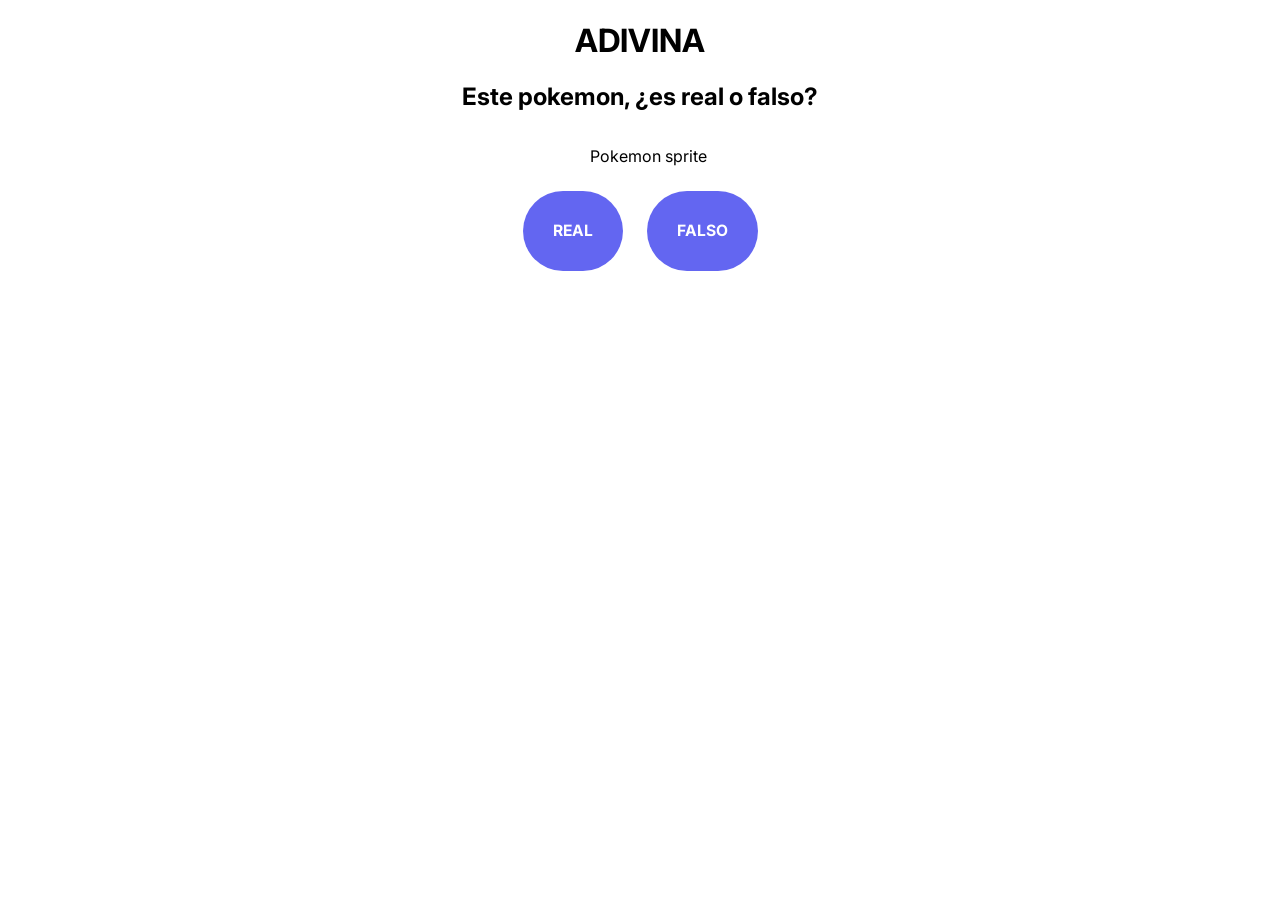
==== adivinar.html @ 4ac4ade1 "Add files via upload" ====
<!DOCTYPE html>
<html lang="en">
<head>
    <meta charset="UTF-8">
    <meta name="viewport" content="width=device-width, initial-scale=1.0">
    <link rel="stylesheet" href= "estilos.css">
    <title>Pokeguess</title>
</head>
<body>
    <h1>ADIVINA</h1>
    <h2>Este pokemon, ¿es real o falso?</h2>
        <div id="pokemon-container">
        <img id="pokemonimg" alt="Pokemon sprite" src="" />
    </div>

    
    <button id="boton"><h3>REAL</h3></button>
    <button id="boton"><h3>FALSO</h3></button>

    <script src="script.js"></script>

</body>
</html>
---- estilos.css ----
@import url('https://fonts.googleapis.com/css2?family=Inter:wght@400;600&display=swap');

* {
    font-family: 'Inter', system-ui, sans-serif;
}

body {
    margin: 0;
    min-height: 100vh;
    place-items: center;
    text-align: center;
}

#pokemon-container {
    display: grid;
    place-items: center;

}

#pokemonimg {
    width: 200%;
    height: auto;
    margin: 15px
}

button {
    border: none;
    background: #6366f1;
    color: white;
    padding: 15px 30px;
    border-radius: 40px;
    cursor: pointer;
    transition: transform 0.2s ease, background 0.2s ease;
    margin: 10px;
}

button:hover {
    transform: translateY(-2px);
    background: #4f46e5;
}
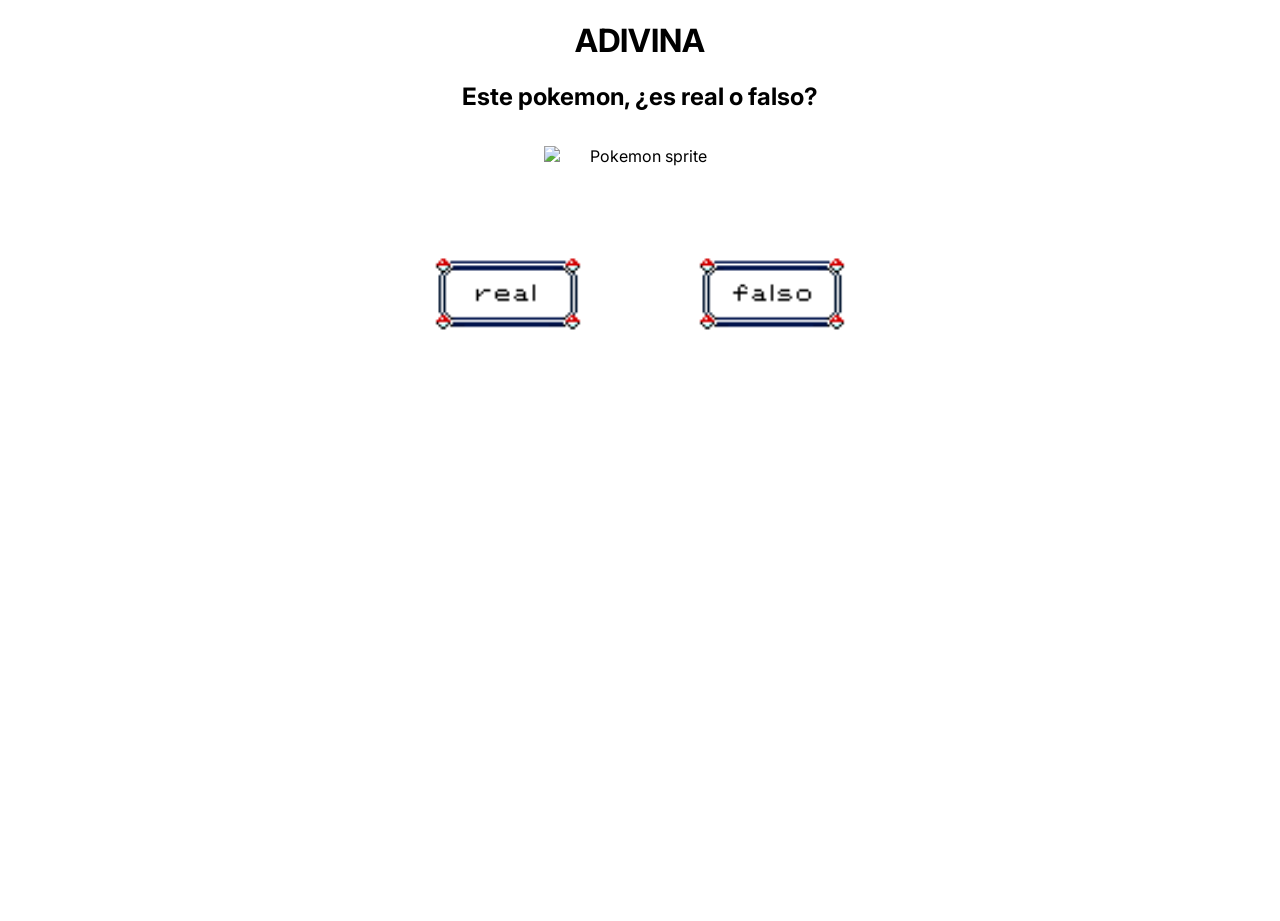
==== commit 6bc243e0: "Add files via upload" ====
--- a/adivinar.html
+++ b/adivinar.html
@@ -11,11 +11,12 @@
     <h2>Este pokemon, ¿es real o falso?</h2>
         <div id="pokemon-container">
         <img id="pokemonimg" alt="Pokemon sprite" src="" />
+        <p id="pokemon-type"></p>
     </div>
 
-    
-    <button id="boton"><h3>REAL</h3></button>
-    <button id="boton"><h3>FALSO</h3></button>
+    <img id="boton" src="/img/real.png" alt="real">
+    <img id="boton" src="/img/falso.png" alt="falso">
+
 
     <script src="script.js"></script>
 
--- a/estilos.css
+++ b/estilos.css
@@ -18,23 +18,20 @@
 }
 
 #pokemonimg {
-    width: 200%;
+    width: 192px;
     height: auto;
     margin: 15px
 }
 
-button {
+#boton {
     border: none;
-    background: #6366f1;
-    color: white;
     padding: 15px 30px;
-    border-radius: 40px;
     cursor: pointer;
-    transition: transform 0.2s ease, background 0.2s ease;
-    margin: 10px;
+    width: 200px;
+    height: auto;
+
 }
 
-button:hover {
+#boton:hover {
     transform: translateY(-2px);
-    background: #4f46e5;
 }
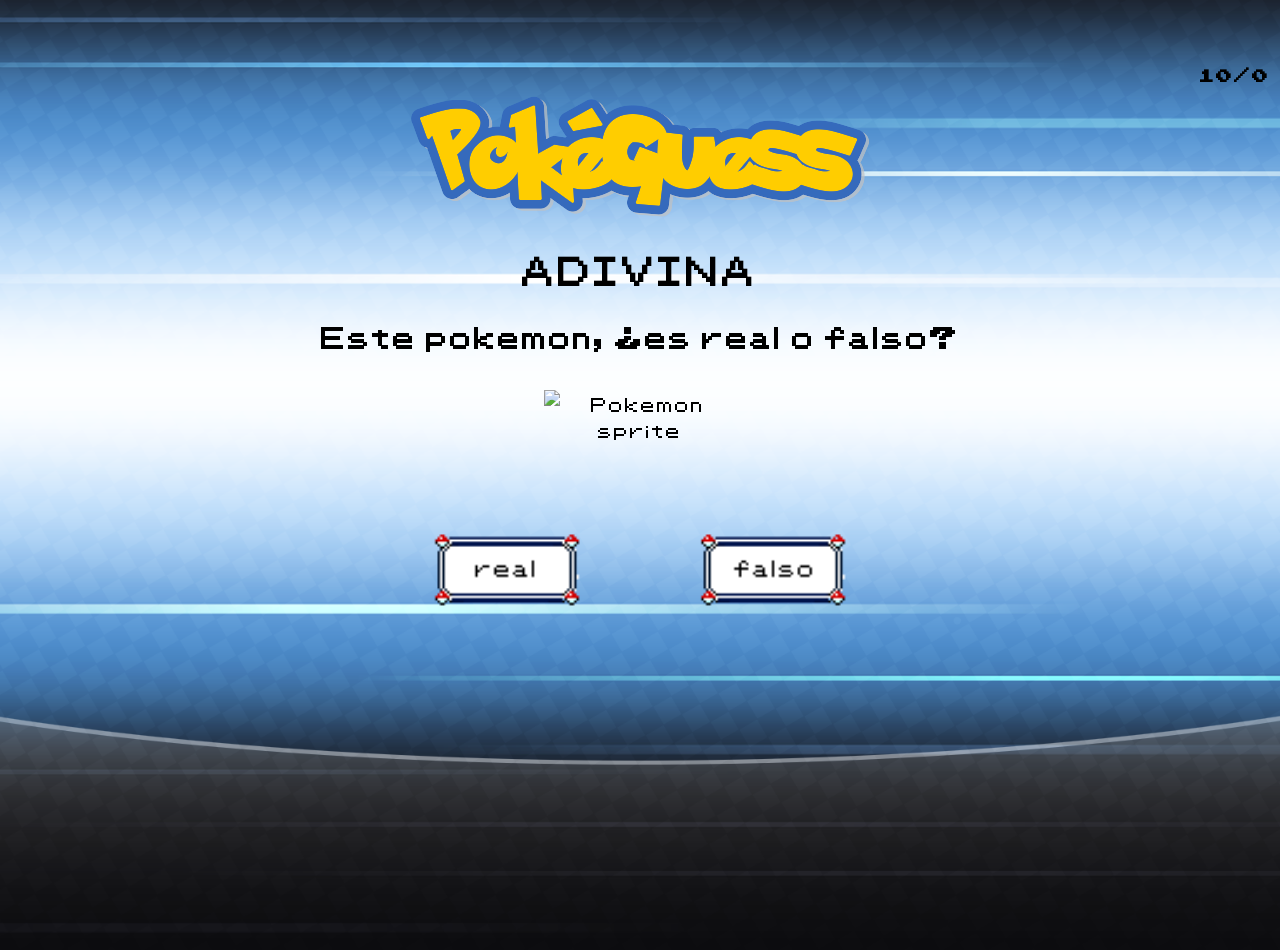
==== commit 3b7d90c5: "Actualización de pagina" ====
--- a/adivinar.html
+++ b/adivinar.html
@@ -7,6 +7,11 @@
     <title>Pokeguess</title>
 </head>
 <body>
+    <div id="contador-turnos" style="text-align: right; padding: 10px; font-weight: bold;">
+    10/0
+    </div>
+     <a href="index.html"><img src="/img/b47899dedd3ec1736a5d97e75fab5787.png" alt="Pokeguess"></a>
+
     <h1>ADIVINA</h1>
     <h2>Este pokemon, ¿es real o falso?</h2>
         <div id="pokemon-container">
@@ -14,9 +19,8 @@
         <p id="pokemon-type"></p>
     </div>
 
-    <img id="boton" src="/img/real.png" alt="real">
-    <img id="boton" src="/img/falso.png" alt="falso">
-
+    <img id="boton" class="boton" src="/img/real.png" alt="real">
+    <img id="boton" class="boton" src="/img/falso.png" alt="falso">
 
     <script src="script.js"></script>
 
--- a/estilos.css
+++ b/estilos.css
@@ -1,7 +1,12 @@
-@import url('https://fonts.googleapis.com/css2?family=Inter:wght@400;600&display=swap');
+@font-face {
+  font-family: 'Pokemon';
+  src: url(/font/Pokemon\ Classic.ttf) format('truetype');
+  font-weight: normal;
+  font-style: normal;
+}
 
 * {
-    font-family: 'Inter', system-ui, sans-serif;
+    font-family: 'Pokemon', sans-serif;
 }
 
 body {
@@ -9,6 +14,12 @@
     min-height: 100vh;
     place-items: center;
     text-align: center;
+    padding-top: 50px ;
+    background-image: url(./img/5swu8a.png);
+    background-position: center;
+    background-repeat: no-repeat;
+    background-size: cover;    
+
 }
 
 #pokemon-container {
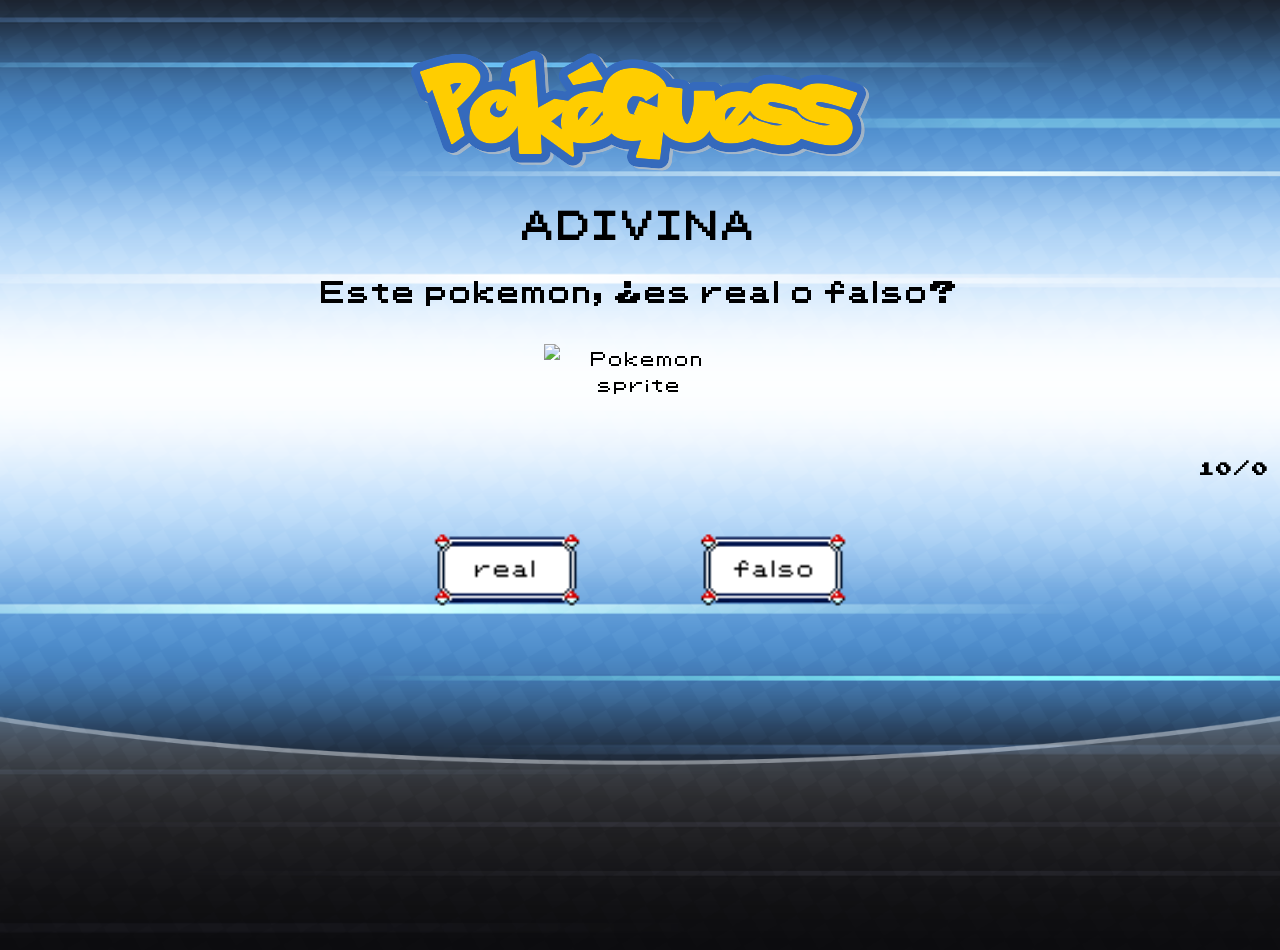
==== commit 6bb8ff2a: "Add files via upload" ====
--- a/adivinar.html
+++ b/adivinar.html
@@ -7,10 +7,8 @@
     <title>Pokeguess</title>
 </head>
 <body>
-    <div id="contador-turnos" style="text-align: right; padding: 10px; font-weight: bold;">
-    10/0
-    </div>
-     <a href="index.html"><img src="/img/b47899dedd3ec1736a5d97e75fab5787.png" alt="Pokeguess"></a>
+
+    <a href="index.html"><img src="./img/pokeguess.png" alt="Pokeguess"></a>
 
     <h1>ADIVINA</h1>
     <h2>Este pokemon, ¿es real o falso?</h2>
@@ -19,10 +17,13 @@
         <p id="pokemon-type"></p>
     </div>
 
-    <img id="boton" class="boton" src="/img/real.png" alt="real">
-    <img id="boton" class="boton" src="/img/falso.png" alt="falso">
+    <div id="contador-turnos" style="text-align: right; padding: 10px; font-weight: bold;"> 10/0 </div>
+
+
+    <img id="boton" class="boton" src="./img/real.png" alt="real">
+    <img id="boton" class="boton" src="./img/falso.png" alt="falso">
 
     <script src="script.js"></script>
 
 </body>
-</html>+</html>
--- a/estilos.css
+++ b/estilos.css
@@ -1,6 +1,6 @@
 @font-face {
   font-family: 'Pokemon';
-  src: url(/font/Pokemon\ Classic.ttf) format('truetype');
+  src: url(./font/Pokemon.ttf) format('truetype');
   font-weight: normal;
   font-style: normal;
 }
@@ -15,7 +15,7 @@
     place-items: center;
     text-align: center;
     padding-top: 50px ;
-    background-image: url(./img/5swu8a.png);
+    background-image: url(./img/fondo.png);
     background-position: center;
     background-repeat: no-repeat;
     background-size: cover;    
@@ -40,7 +40,6 @@
     cursor: pointer;
     width: 200px;
     height: auto;
-
 }
 
 #boton:hover {
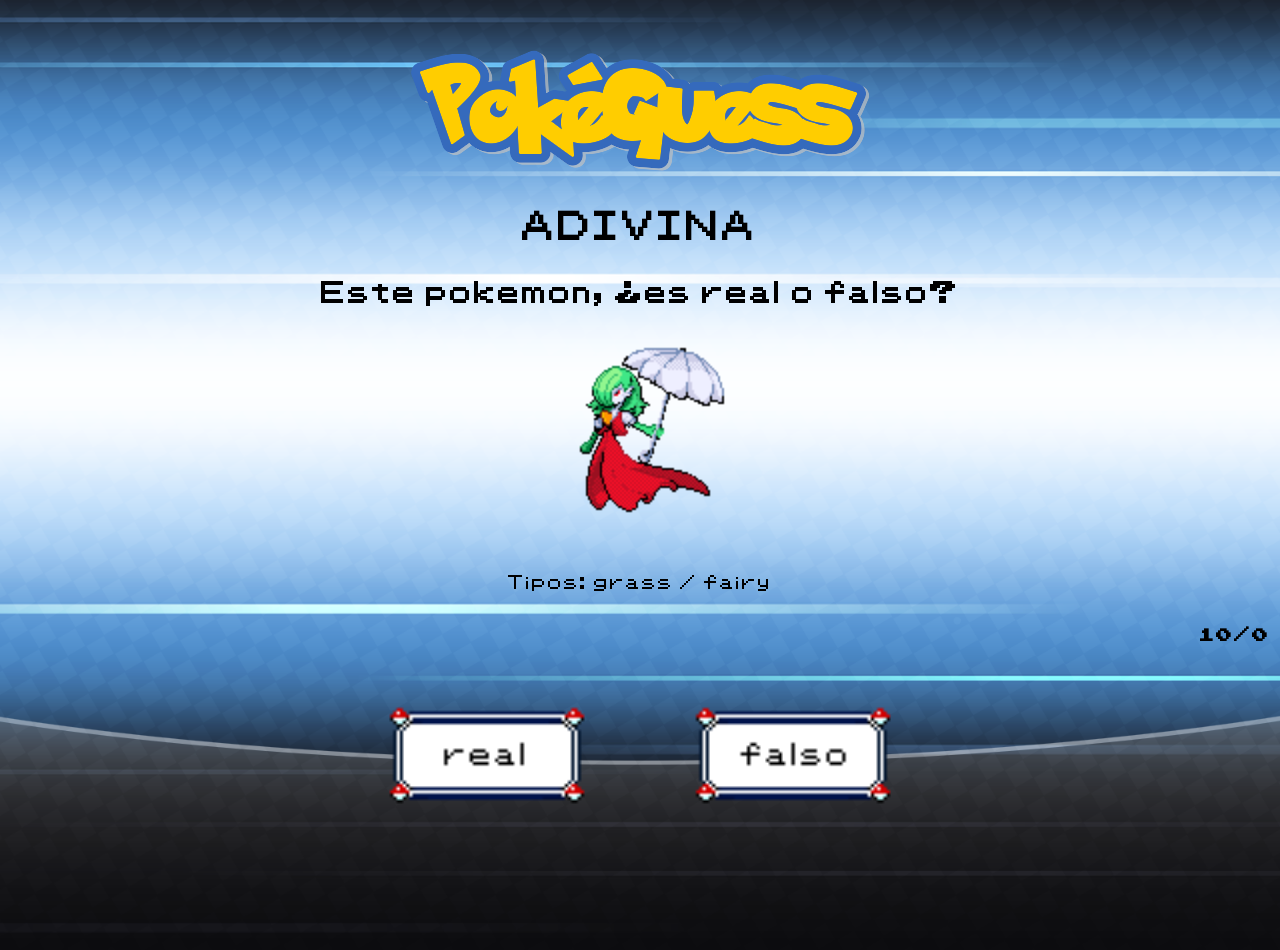
==== commit 05d15db0: "Actualización masiva de archivos Nuevo codigo donde se compara los fakemons del json y los pokemon d" ====
--- a/adivinar.html
+++ b/adivinar.html
@@ -1,4 +1,4 @@
-<!DOCTYPE html>
+<!DOCTYPE html> 
 <html lang="en">
 <head>
     <meta charset="UTF-8">
@@ -20,8 +20,8 @@
     <div id="contador-turnos" style="text-align: right; padding: 10px; font-weight: bold;"> 10/0 </div>
 
 
-    <img id="boton" class="boton" src="./img/real.png" alt="real">
-    <img id="boton" class="boton" src="./img/falso.png" alt="falso">
+    <img id="botonreal" class="boton" src="./img/real.png" alt="real">
+    <img id="botonfalso" class="boton" src="./img/falso.png" alt="falso">
 
     <script src="script.js"></script>
 
--- a/estilos.css
+++ b/estilos.css
@@ -34,14 +34,14 @@
     margin: 15px
 }
 
-#boton {
+.boton {
     border: none;
-    padding: 15px 30px;
     cursor: pointer;
     width: 200px;
     height: auto;
+    margin: 50px;
 }
 
-#boton:hover {
+.boton:hover {
     transform: translateY(-2px);
 }
